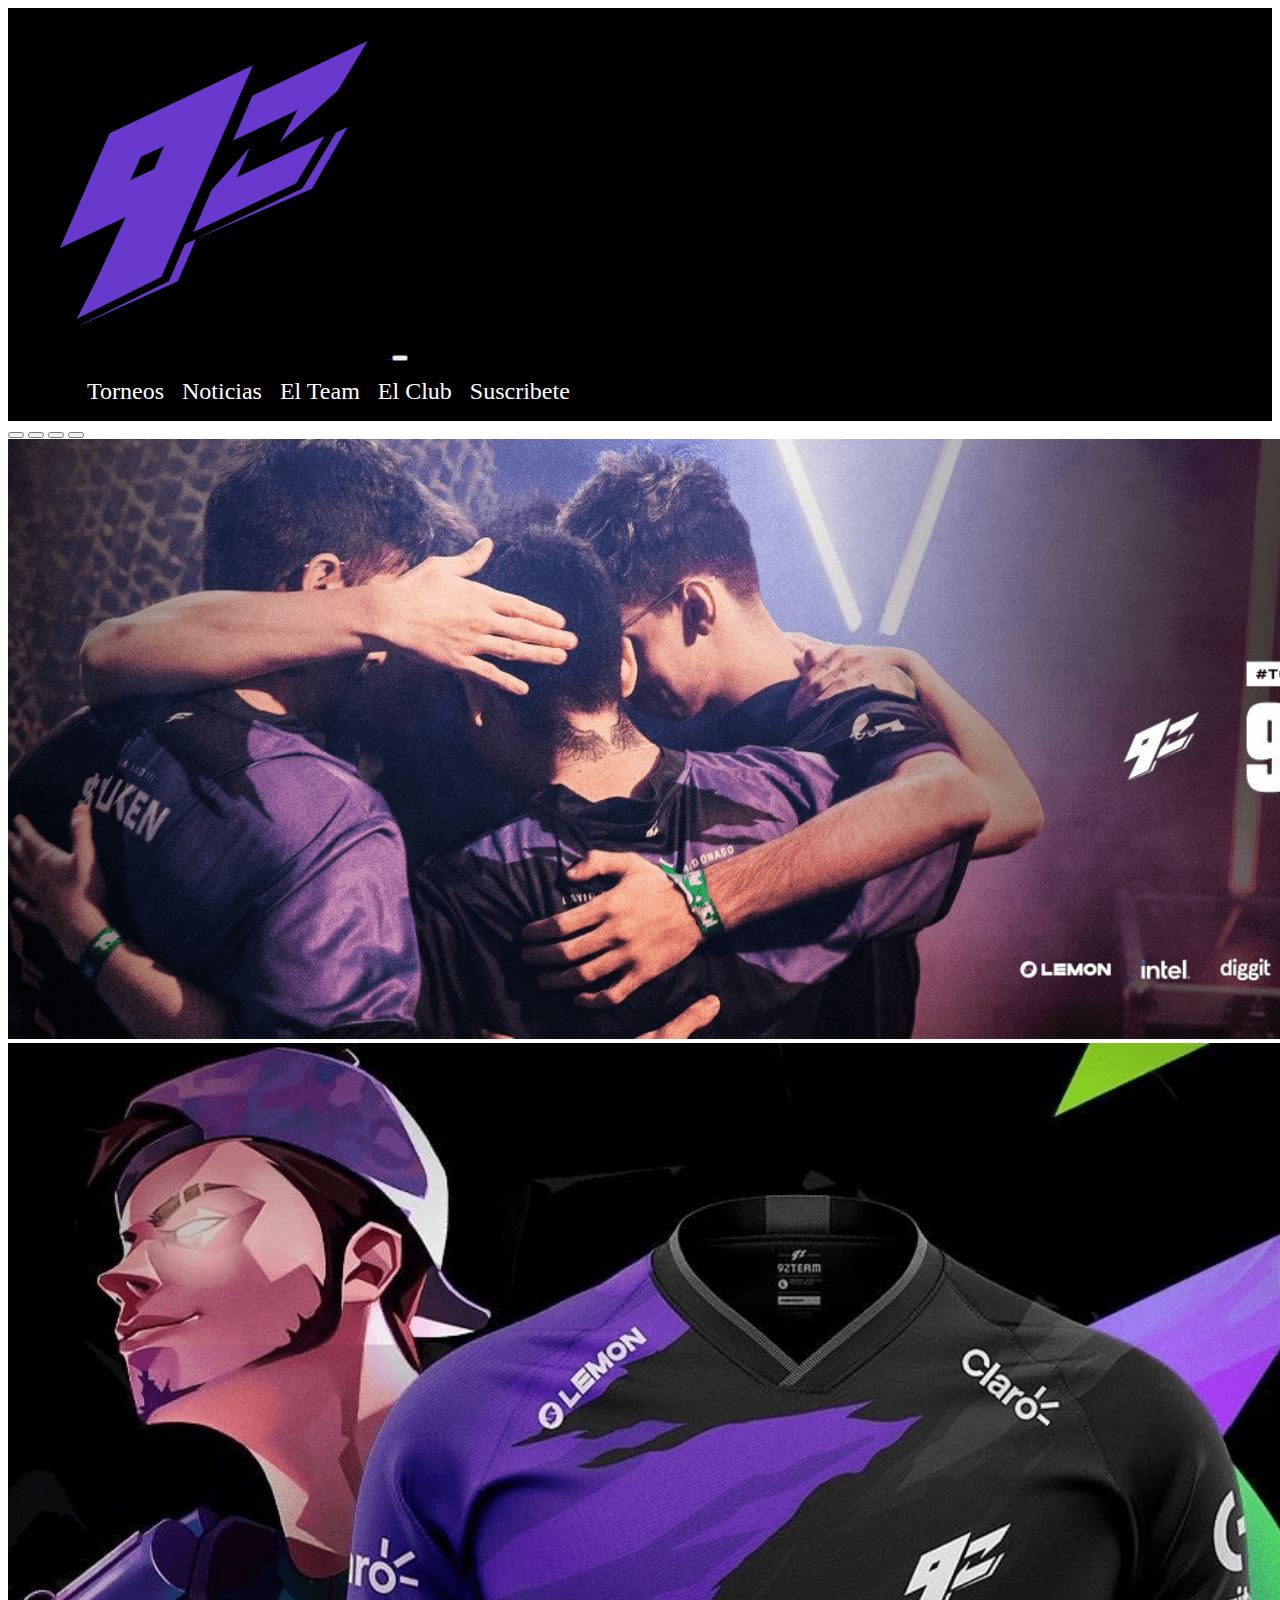
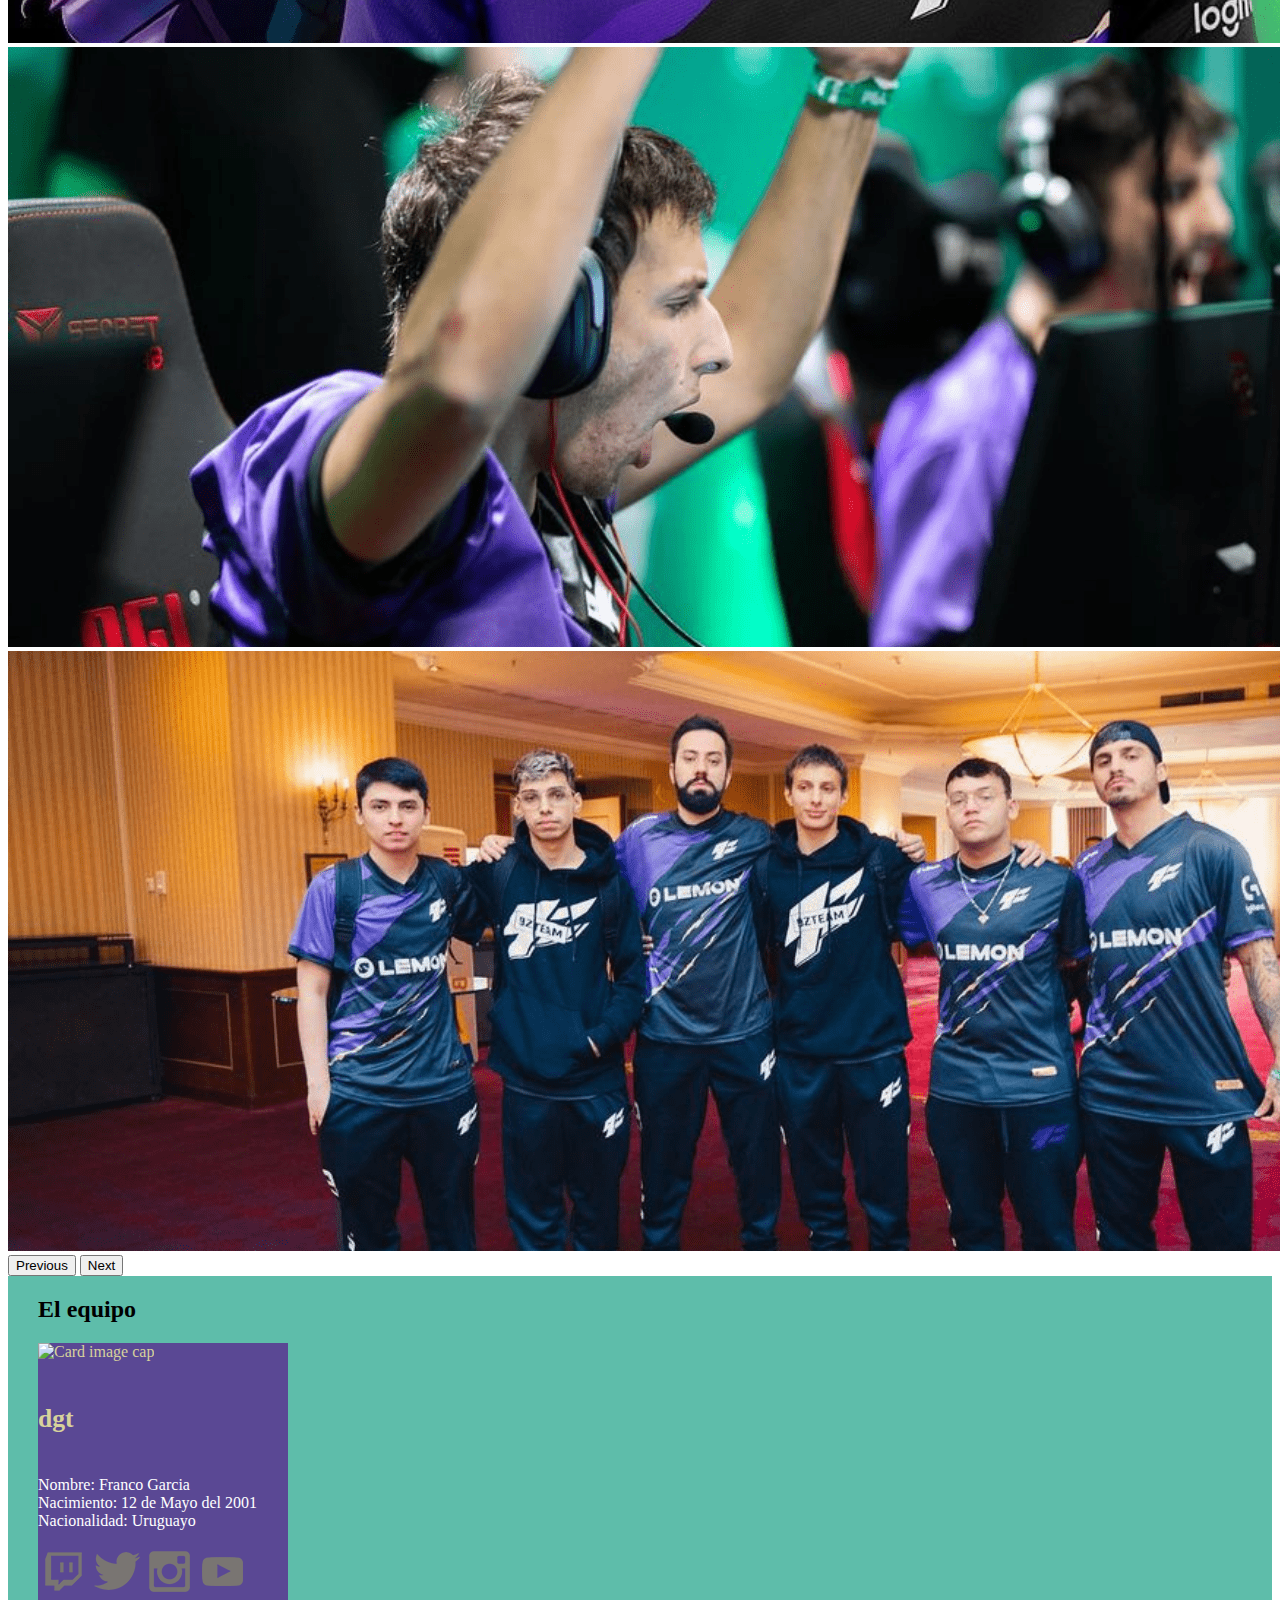
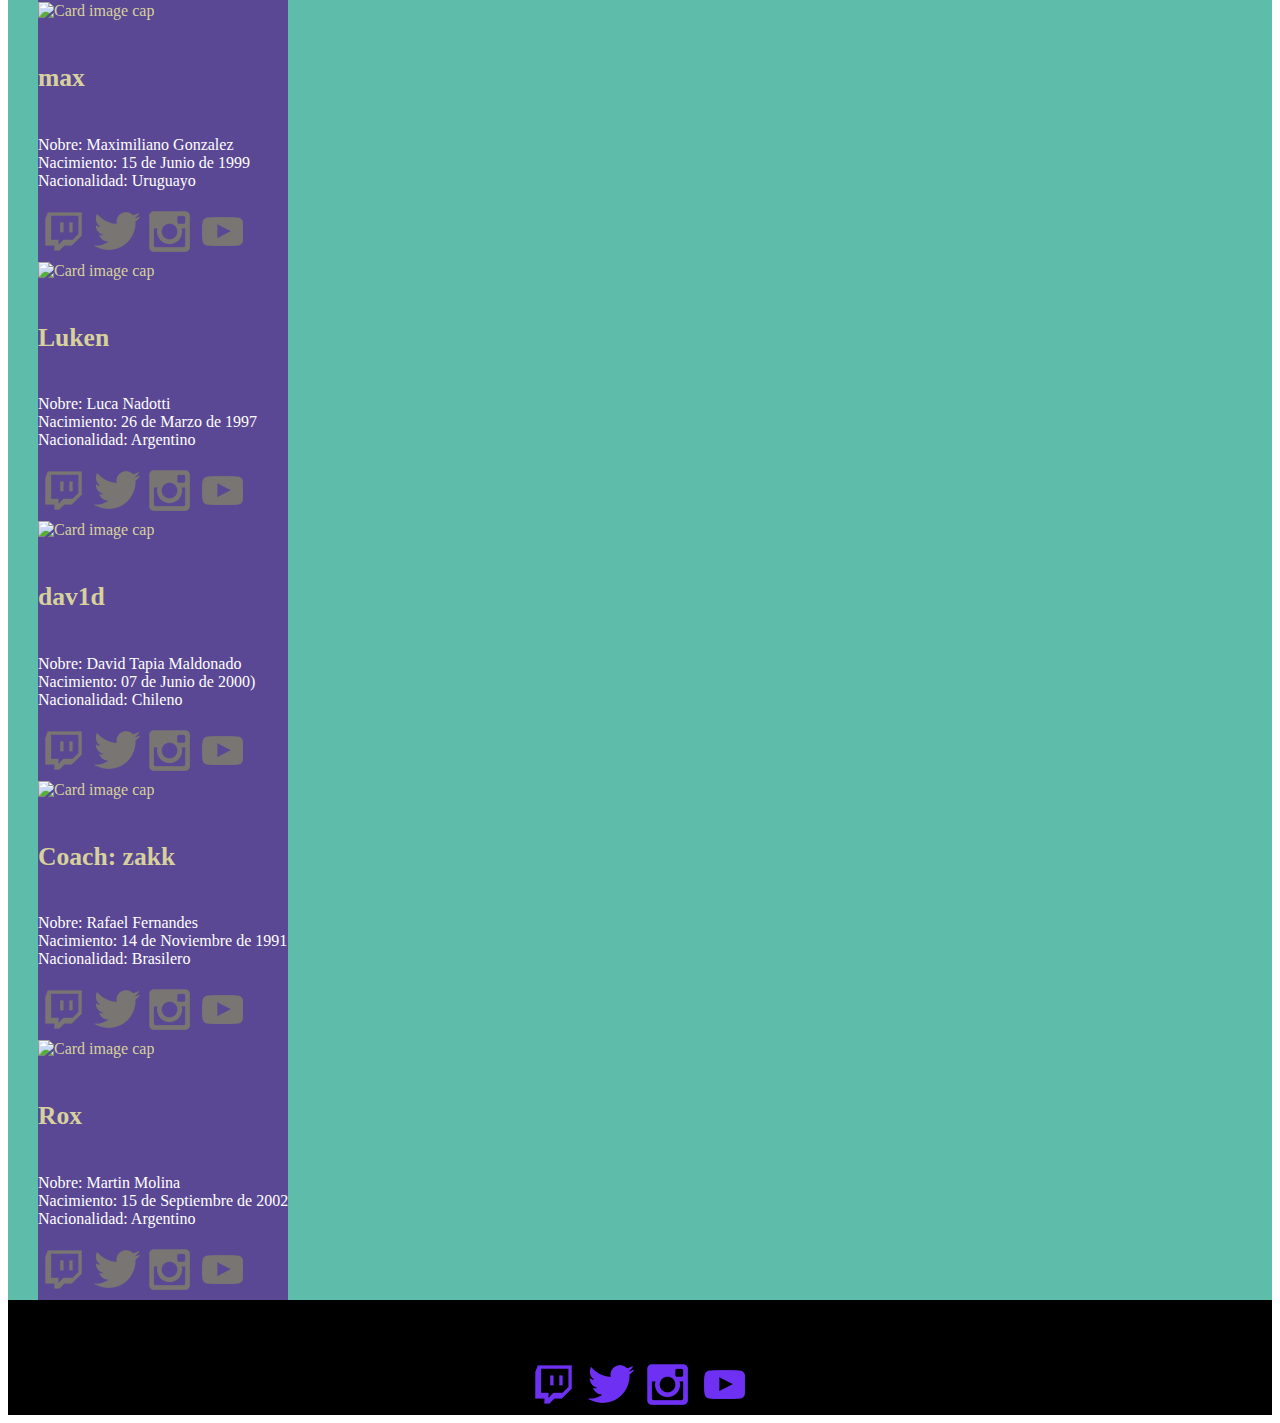
==== equipo.html @ ee90f0dd "3ra entrega" ====
<!doctype html>
<html lang="en">
  <head>
    <!-- Required meta tags -->
    <meta charset="utf-8">
    <meta name="viewport" content="width=device-width, initial-scale=1">

    <!-- Bootstrap CSS -->
    <link href="https://cdn.jsdelivr.net/npm/bootstrap@5.0.2/dist/css/bootstrap.min.css" rel="stylesheet" integrity="sha384-EVSTQN3/azprG1Anm3QDgpJLIm9Nao0Yz1ztcQTwFspd3yD65VohhpuuCOmLASjC" crossorigin="anonymous">
    <link rel="stylesheet" href="css/main.css">

    <title>9Z team - Equipo Argentino de CS GO</title>
  </head>
  <body>

 <!-- Inicia la NAV -->

    <nav class="barrita navbar navbar-expand-lg navbar-light ">
  <div class="container-fluid">
    <a class="navbar-brand" href="index.html">
      <img src="img/logo.png" alt="Logo de 9Z TEAM" class="w-25">

    </a>
    <button class="navbar-toggler" type="button" data-bs-toggle="collapse" data-bs-target="#navbarSupportedContent" aria-controls="navbarSupportedContent" aria-expanded="false" aria-label="Toggle navigation">
      <span class="navbar-toggler-icon"></span>
    </button>
    <div class="texto collapse navbar-collapse" id="navbarSupportedContent">
      <ul class=" fw-bold navbar-nav ms-auto mb-2 mb-lg-0">
        <li class=" nav-item">
          <a class="texto " aria-current="page" alt= "Link a Torneos" href="torneos.html">Torneos </a>
        </li>
         <li class="nav-item">
          <a class=" " aria-current="page"  alt= "Link a Noticias" href="noticias.html">Noticias</a>
        </li>
         <li class="nav-item">
          <a class=" " aria-current="page"  alt= "Link a Equipo" href="equipo.html">El Team</a>
        </li>
         <li class="nav-item">
          <a class=" " aria-current="page"  alt= "Link a Nosotros" href="nosotros.html">El Club</a>
        </li>
        <li class="nav-item">
          <a class=" " aria-current="page"  alt= "Link a Suscribete" href="#suscribete">Suscribete</a>
        </li>
                
      </ul>
      
    </div>
  </div>
</nav>
<!-- Ends NAV -->


<!-- Inicia Carousel -->

<div id="carouselExampleIndicators" class="carousel slide" data-bs-ride="carousel">
  <div class="carousel-indicators">
    <button type="button" data-bs-target="#carouselExampleIndicators" data-bs-slide-to="0" class="active" aria-current="true" aria-label="Slide 1"></button>
    <button type="button" data-bs-target="#carouselExampleIndicators" data-bs-slide-to="1" aria-label="Slide 2"></button>
    <button type="button" data-bs-target="#carouselExampleIndicators" data-bs-slide-to="2" aria-label="Slide 3"></button>
    <button type="button" data-bs-target="#carouselExampleIndicators" data-bs-slide-to="3" aria-label="Slide 4"></button>
   <!--  <button type="button" data-bs-target="#carouselExampleIndicators" data-bs-slide-to="4" aria-label="Slide 5"></button>-->
  </div>
  <div class="carousel-inner">
    <div class="carousel-item active">
      <img src="img/banner.png" class="d-block w-100" alt="Foto del equipo">
    </div>
    <div class="carousel-item">
      <img src="img/banner2.png" class="d-block w-100" alt="Equipo en torneo Firesports">
    </div>
    <div class="carousel-item">
      <img src="img/banner3.png" class="d-block w-100" alt="Festejo del campeonato">
    </div>
    <div class="carousel-item">
      <img src="img/banner4.png" class="d-block w-100" alt="Foto del equipo anterior">
    </div>
   <!-- <div class="carousel-item">
      <img src="img/banner5.png" class="d-block w-100" alt="Festejo del campeonato anterior">
    </div>-->
  </div>
  <button class="carousel-control-prev" type="button" data-bs-target="#carouselExampleIndicators" data-bs-slide="prev">
    <span class="carousel-control-prev-icon" aria-hidden="true"></span>
    <span class="visually-hidden">Previous</span>
  </button>
  <button class="carousel-control-next" type="button" data-bs-target="#carouselExampleIndicators" data-bs-slide="next">
    <span class="carousel-control-next-icon" aria-hidden="true"></span>
    <span class="visually-hidden">Next</span>
  </button>
</div>
<!-- Ends Carousel -->


<!-- Inicia Seccion principal -->
<section class="conten bg-celeste py-1 mx-0 container-fluid row">

<!-- Inicia Jugadores activos -->

<div class="d-flex justify-content-evenly mx-0 ms-auto noticias py-3 col-sd-12 col-md-12 container-fluid row">
    <h2 class="fw-bold text-center">El equipo</h2>

<!-- Inicia Card -->
    <div class="card-noHover col-sd-12 col-md-3 row m-3" style="">
      <img class="card-img-top" src="https://img-cdn.hltv.org/playerbodyshot/JkVhOh48tRTgN6W5A1-bHM.png?ixlib=java-2.1.0&w=400&s=1cc60072f41f94d2e94bbb646dded8c4" alt="Card image cap">
<!-- Inicia Card Body-->
        <div class="card-body">
          <h5 class="card-title">dgt</h5>
          <p class="card-text">Nombre: Franco Garcia <br>
          Nacimiento: 12 de Mayo del 2001<br>
          Nacionalidad: Uruguayo <br>
        </p>

<!-- inicia vinculos -->

      <div class="minfoot">
      <a href="https://www.twitch.tv/dgtcsgo" target="_blank" >
    <img  class="w-15" src="img/Twitch.png" alt="Logo de 9Z TEAM" style="filter: invert(0%) sepia(95%) saturate(20%) hue-rotate(355deg) brightness(105%) contrast(105%);"></a>
    <a href="https://twitter.com/dgtcsgo" target="_blank" >
    <img class="w-15" src="img/Twitter.png" alt="Logo de 9Z TEAM" style="filter: invert(0%) sepia(95%) saturate(20%) hue-rotate(355deg) brightness(105%) contrast(105%);"></a>
    <a href="https://www.instagram.com/franmanu_/" target="_blank" >
    <img class="w-15" src="img/Instagram.png" alt="Logo de 9Z TEAM" style="filter: invert(0%) sepia(95%) saturate(20%) hue-rotate(355deg) brightness(105%) contrast(105%);"></a>
    <a href="https://www.youtube.com/watch?v=1ep8iYGiD-E&t=19s" target="_blank" >
    <img class="w-15" src="img/YT.png" alt="Logo de 9Z TEAM" style="filter: invert(0%) sepia(95%) saturate(20%) hue-rotate(355deg) brightness(105%) contrast(105%);"></a>
<!-- Finaliza vinculos -->
       </div>
<!-- Finaliza Card Body -->
        </div>
<!-- Finaliza Card -->
    </div>

    <!-- Inicia Card -->
    <div class="card-noHover col-sd-12 col-md-3 row m-3" style="">
      <img class="card-img-top" src="https://img-cdn.hltv.org/playerbodyshot/N44KtSguvatSlA7yJCw1b3.png?ixlib=java-2.1.0&w=400&s=4a9ae61ef881637cfca688dfb69b1651" alt="Card image cap">
<!-- Inicia Card Body-->
        <div class="card-body">
          <h5 class="card-title">max</h5>
        <p class="card-text">Nobre: Maximiliano Gonzalez<br>
         Nacimiento: 15 de Junio de 1999<br>
         Nacionalidad: Uruguayo<br>
       </p>

<!-- inicia vinculos -->

      <div class="minfoot">
      <a href="https://www.twitch.tv/" target="_blank" >
    <img  class="w-15" src="img/Twitch.png" alt="Logo de 9Z TEAM" style="filter: invert(0%) sepia(95%) saturate(20%) hue-rotate(355deg) brightness(105%) contrast(105%);"></a>
    <a href="https://twitter.com/maxgzez" target="_blank" >
    <img class="w-15" src="img/Twitter.png" alt="Logo de 9Z TEAM" style="filter: invert(0%) sepia(95%) saturate(20%) hue-rotate(355deg) brightness(105%) contrast(105%);"></a>
    <a href="https://www.instagram.com/maxgzez/" target="_blank" >
    <img class="w-15" src="img/Instagram.png" alt="Logo de 9Z TEAM" style="filter: invert(0%) sepia(95%) saturate(20%) hue-rotate(355deg) brightness(105%) contrast(105%);"></a>
    <a href="https://www.youtube.com/watch?v=e6nwxgXqvK0" target="_blank" >
    <img class="w-15" src="img/YT.png" alt="Logo de 9Z TEAM" style="filter: invert(0%) sepia(95%) saturate(20%) hue-rotate(355deg) brightness(105%) contrast(105%);"></a>
<!-- Finaliza vinculos -->
       </div>
<!-- Finaliza Card Body -->
        </div>
<!-- Finaliza Card -->
    </div>

    <!-- Inicia Card -->
    <div class="card-noHover col-sd-12 col-md-3 row m-3" style="">
     <img class="card-img-top" src="https://img-cdn.hltv.org/playerbodyshot/MxmyvLqn6rI9MdrQwv4CWx.png?ixlib=java-2.1.0&w=400&s=43f5915e51cf61c190cd0c58812b1606" alt="Card image cap">
<!-- Inicia Card Body-->
        <div class="card-body">
          <h5 class="card-title">Luken</h5>
        <p class="card-text">Nobre: Luca Nadotti<br>
         Nacimiento: 26 de  Marzo de 1997<br>
         Nacionalidad: Argentino<br>
       </p>

<!-- inicia vinculos -->

      <div class="minfoot">
      <a href="https://www.twitch.tv/luken" target="_blank">
    <img  class="w-15" src="img/Twitch.png" alt="Logo de 9Z TEAM" style="filter: invert(0%) sepia(95%) saturate(20%) hue-rotate(355deg) brightness(105%) contrast(105%);"></a>
    <a href="https://twitter.com/LuknCSGO" target="_blank">
    <img class="w-15" src="img/Twitter.png" alt="Logo de 9Z TEAM" style="filter: invert(0%) sepia(95%) saturate(20%) hue-rotate(355deg) brightness(105%) contrast(105%);"></a>
    <a href="https://www.instagram.com/lucanadotti/?hl=es-la" target="_blank">
    <img class="w-15" src="img/Instagram.png" alt="Logo de 9Z TEAM" style="filter: invert(0%) sepia(95%) saturate(20%) hue-rotate(355deg) brightness(105%) contrast(105%);"></a>
    <a href="https://www.youtube.com/c/LukenNadotti" target="_blank">
    <img class="w-15" src="img/YT.png" alt="Logo de 9Z TEAM" style="filter: invert(0%) sepia(95%) saturate(20%) hue-rotate(355deg) brightness(105%) contrast(105%);"></a>
<!-- Finaliza vinculos -->
       </div>
<!-- Finaliza Card Body -->
        </div>
<!-- Finaliza Card -->
    </div>

    <!-- Inicia Card -->
    <div class="card-noHover col-sd-12 col-md-3 row m-3" style="">
      <img class="card-img-top" src="https://img-cdn.hltv.org/playerbodyshot/E-v7HFBo_9_53Xntbj6wL-.png?ixlib=java-2.1.0&w=400&s=f15f2ae1420f08184ff5d03118990ba0" alt="Card image cap">
<!-- Inicia Card Body-->
        <div class="card-body">
          <h5 class="card-title">dav1d</h5>
        <p class="card-text">Nobre: David Tapia Maldonado<br>
         Nacimiento: 07 de Junio de 2000)<br>
         Nacionalidad: Chileno<br> </p>

<!-- inicia vinculos -->

      <div class="minfoot">
      <a href="https://www.twitch.tv/dav1dcs1" target="_blank" >
    <img  class="w-15" src="img/Twitch.png" alt="Logo de 9Z TEAM" style="filter: invert(0%) sepia(95%) saturate(20%) hue-rotate(355deg) brightness(105%) contrast(105%);"></a>
    <a href="https://twitter.com/dav1dcs1?lang=es" target="_blank" >
    <img class="w-15" src="img/Twitter.png" alt="Logo de 9Z TEAM" style="filter: invert(0%) sepia(95%) saturate(20%) hue-rotate(355deg) brightness(105%) contrast(105%);"></a>
    <a href="https://www.instagram.com/dav1dcs1/" target="_blank" >
    <img class="w-15" src="img/Instagram.png" alt="Logo de 9Z TEAM" style="filter: invert(0%) sepia(95%) saturate(20%) hue-rotate(355deg) brightness(105%) contrast(105%);"></a>
    <a href="https://www.youtube.com/watch?v=INJygY8rL6E" target="_blank" >
    <img class="w-15" src="img/YT.png" alt="Logo de 9Z TEAM" style="filter: invert(0%) sepia(95%) saturate(20%) hue-rotate(355deg) brightness(105%) contrast(105%);"></a>
<!-- Finaliza vinculos -->
       </div>
<!-- Finaliza Card Body -->
        </div>
<!-- Finaliza Card -->
    </div>

    <!-- Inicia Card -->
    <div class="card-noHover col-sd-12 col-md-3 row m-3" style="">
      <img class="card-img-top" src="https://img-cdn.hltv.org/playerbodyshot/2sMoYcox7d5eEGlvLiASDQ.png?ixlib=java-2.1.0&w=400&s=65546a46df00136b282aff50220d5874" alt="Card image cap">
<!-- Inicia Card Body-->
        <div class="card-body">
           <h5 class="card-title">Coach: zakk</h5>
        <p class="card-text">Nobre: Rafael Fernandes<br>
         Nacimiento: 14 de Noviembre de 1991<br>
         Nacionalidad: Brasilero<br> </p>

<!-- inicia vinculos -->

      <div class="minfoot">
      <a href="https://www.twitch.tv/" target="_blank" >
    <img  class="w-15" src="img/Twitch.png" alt="Logo de 9Z TEAM" style="filter: invert(0%) sepia(95%) saturate(20%) hue-rotate(355deg) brightness(105%) contrast(105%);"></a>
    <a href="https://twitter.com/zakkfps" target="_blank" >
    <img class="w-15" src="img/Twitter.png" alt="Logo de 9Z TEAM" style="filter: invert(0%) sepia(95%) saturate(20%) hue-rotate(355deg) brightness(105%) contrast(105%);"></a>
    <a href="https://www.instagram.com/rafaxfernandes/?hl=es-la" target="_blank" >
    <img class="w-15" src="img/Instagram.png" alt="Logo de 9Z TEAM" style="filter: invert(0%) sepia(95%) saturate(20%) hue-rotate(355deg) brightness(105%) contrast(105%);"></a>
    <a href="https://www.youtube.com/watch?v=_QJOvumwzsU" target="_blank" >
    <img class="w-15" src="img/YT.png" alt="Logo de 9Z TEAM" style="filter: invert(0%) sepia(95%) saturate(20%) hue-rotate(355deg) brightness(105%) contrast(105%);"></a>
<!-- Finaliza vinculos -->
       </div>
<!-- Finaliza Card Body -->
        </div>
<!-- Finaliza Card -->
    </div>

    <!-- Inicia Card -->
    <div class="card-noHover col-sd-12 col-md-3 row m-3" style="">
       <img class="card-img-top" src="https://img-cdn.hltv.org/playerbodyshot/9SQEouJaO9QXN6brYLXjq-.png?ixlib=java-2.1.0&w=400&s=63dc900c6e769ef4f171e9c843c51aa6" alt="Card image cap">
<!-- Inicia Card Body-->
        <div class="card-body">
         <h5 class="card-title">Rox</h5>
        <p class="card-text">Nobre: Martin Molina<br>
         Nacimiento: 15 de Septiembre de 2002<br>
         Nacionalidad: Argentino<br> </p>

<!-- inicia vinculos -->

      <div class="minfoot">
      <a href="https://www.twitch.tv/roxcsgo1" target="_blank" >
    <img  class="w-15" src="img/Twitch.png" alt="Logo de 9Z TEAM" style="filter: invert(0%) sepia(95%) saturate(20%) hue-rotate(355deg) brightness(105%) contrast(105%);"></a>
    <a href="https://twitter.com/roxfps" target="_blank" >
    <img class="w-15" src="img/Twitter.png" alt="Logo de 9Z TEAM" style="filter: invert(0%) sepia(95%) saturate(20%) hue-rotate(355deg) brightness(105%) contrast(105%);"></a>
    <a href="https://www.instagram.com/_molinamartin/" target="_blank" >
    <img class="w-15" src="img/Instagram.png" alt="Logo de 9Z TEAM" style="filter: invert(0%) sepia(95%) saturate(20%) hue-rotate(355deg) brightness(105%) contrast(105%);"></a>
    <a href="https://www.youtube.com/channel/UCnOhXKS2BtYDAP11l_mhFbg" target="_blank" >
    <img class="w-15" src="img/YT.png" alt="Logo de 9Z TEAM" style="filter: invert(0%) sepia(95%) saturate(20%) hue-rotate(355deg) brightness(105%) contrast(105%);"></a>
<!-- Finaliza vinculos -->
       </div>
<!-- Finaliza Card Body -->
        </div>
<!-- Finaliza Card -->
    </div>





<!-- Finaliza Jugadores Activos -->
</div>









<!-- Finaliza Seccion principal -->
</section>




<!-- Option 1: Bootstrap Bundle with Popper -->
    <script src="https://cdn.jsdelivr.net/npm/bootstrap@5.0.2/dist/js/bootstrap.bundle.min.js" integrity="sha384-MrcW6ZMFYlzcLA8Nl+NtUVF0sA7MsXsP1UyJoMp4YLEuNSfAP+JcXn/tWtIaxVXM" crossorigin="anonymous"></script>


<footer class="foot col-md-12" id="footer">
  <div>
    <h3 class= "text-white" >Seguinos en nuestras redes</h3></div>
  <div >
    <a href="https://www.twitch.tv/team/9zteam" target="_blank" >
    <img  src="img/Twitch.png" alt="Logo de 9Z TEAM">
    <a href="https://twitter.com/9zTeam?ref_src=twsrc%5Egoogle%7Ctwcamp%5Eserp%7Ctwgr%5Eauthor" target="_blank" >
    <img src="img/Twitter.png" alt="Logo de 9Z TEAM">
    <a href="https://www.instagram.com/9zteam/?hl=es-la" target="_blank" >
    <img src="img/Instagram.png" alt="Logo de 9Z TEAM">
    <a href="https://www.youtube.com/channel/UCVvzv-yYEnPAYITBfjCriYg" target="_blank" >
    <img src="img/YT.png" alt="Logo de 9Z TEAM">
  </div>
</footer>

</html>
---- css/main.css ----
@import url("https://fonts.googleapis.com/css2?family=Anek+Devanagari:wght@400;600;800&display=swap");
.teamLogo {
  max-width: 40px;
  max-height: 40px;
  width: auto;
  height: auto; }

.bg-celeste {
  background-color: #5EBDAA; }

.bg-morado {
  background-color: #5a4894; }

.bg-morado-dark {
  background-color: #231a24; }

.bg-negro {
  background-color: #000000; }

p {
  font-size: 1em;
  color: white;
  padding: 4px 20 px; }

h5 {
  font-size: 1.6em;
  color: #D7D29C;
  padding: 4px 20 px; }

.LNot {
  text-decoration: none; }

.barrita {
  padding: 0 30px;
  position: sticky;
  display: flex;
  justify-content: space-between;
  align-items: center;
  background-color: #000000; }
  .barrita ul {
    display: flex; }
    .barrita ul li {
      list-style: none; }
      .barrita ul li:hover {
        transform: translate(5%, -5%); }
      .barrita ul li a {
        font-size: 1.5em;
        margin: 9px;
        text-decoration: none;
        color: white; }
        .barrita ul li a:hover {
          transform: translate(10%, -10%);
          color: #5a4894; }

.conten {
  padding: 0 30px;
  display: flex;
  justify-content: space-between;
  align-items: center; }
  .conten .card, .conten .card-noHover {
    background-color: #5a4894;
    color: #D7D29C; }
    .conten .card:hover, .conten .card-noHover:hover {
      transform: scale(1.02);
      transform: translate(2%, -2%);
      background-color: #231a24;
      cursor: pointer; }
  .conten .card-noHover:hover {
    transform: scale(1);
    transform: translate(0%, 0%);
    background-color: #5a4894;
    padding: auto;
    cursor: default; }

.foot {
  background-color: #000000;
  display: flex;
  flex-direction: column;
  align-items: center; }
  .foot a {
    text-decoration: none; }
  .foot img:hover {
    transform: scale(1.3); }

.minfoot {
  display: flex;
  flex-direction: row;
  align-items: space-between;
  padding: auto; }
  .minfoot a {
    text-decoration: none; }
  .minfoot img:hover {
    transform: scale(1.3); }

.suscrib {
  background-color: #231a24;
  display: flex;
  flex-direction: column;
  align-items: center;
  color: #D7D29C; }
  .suscrib a {
    text-decoration: none; }
  .suscrib img:hover {
    transform: scale(1.3); }
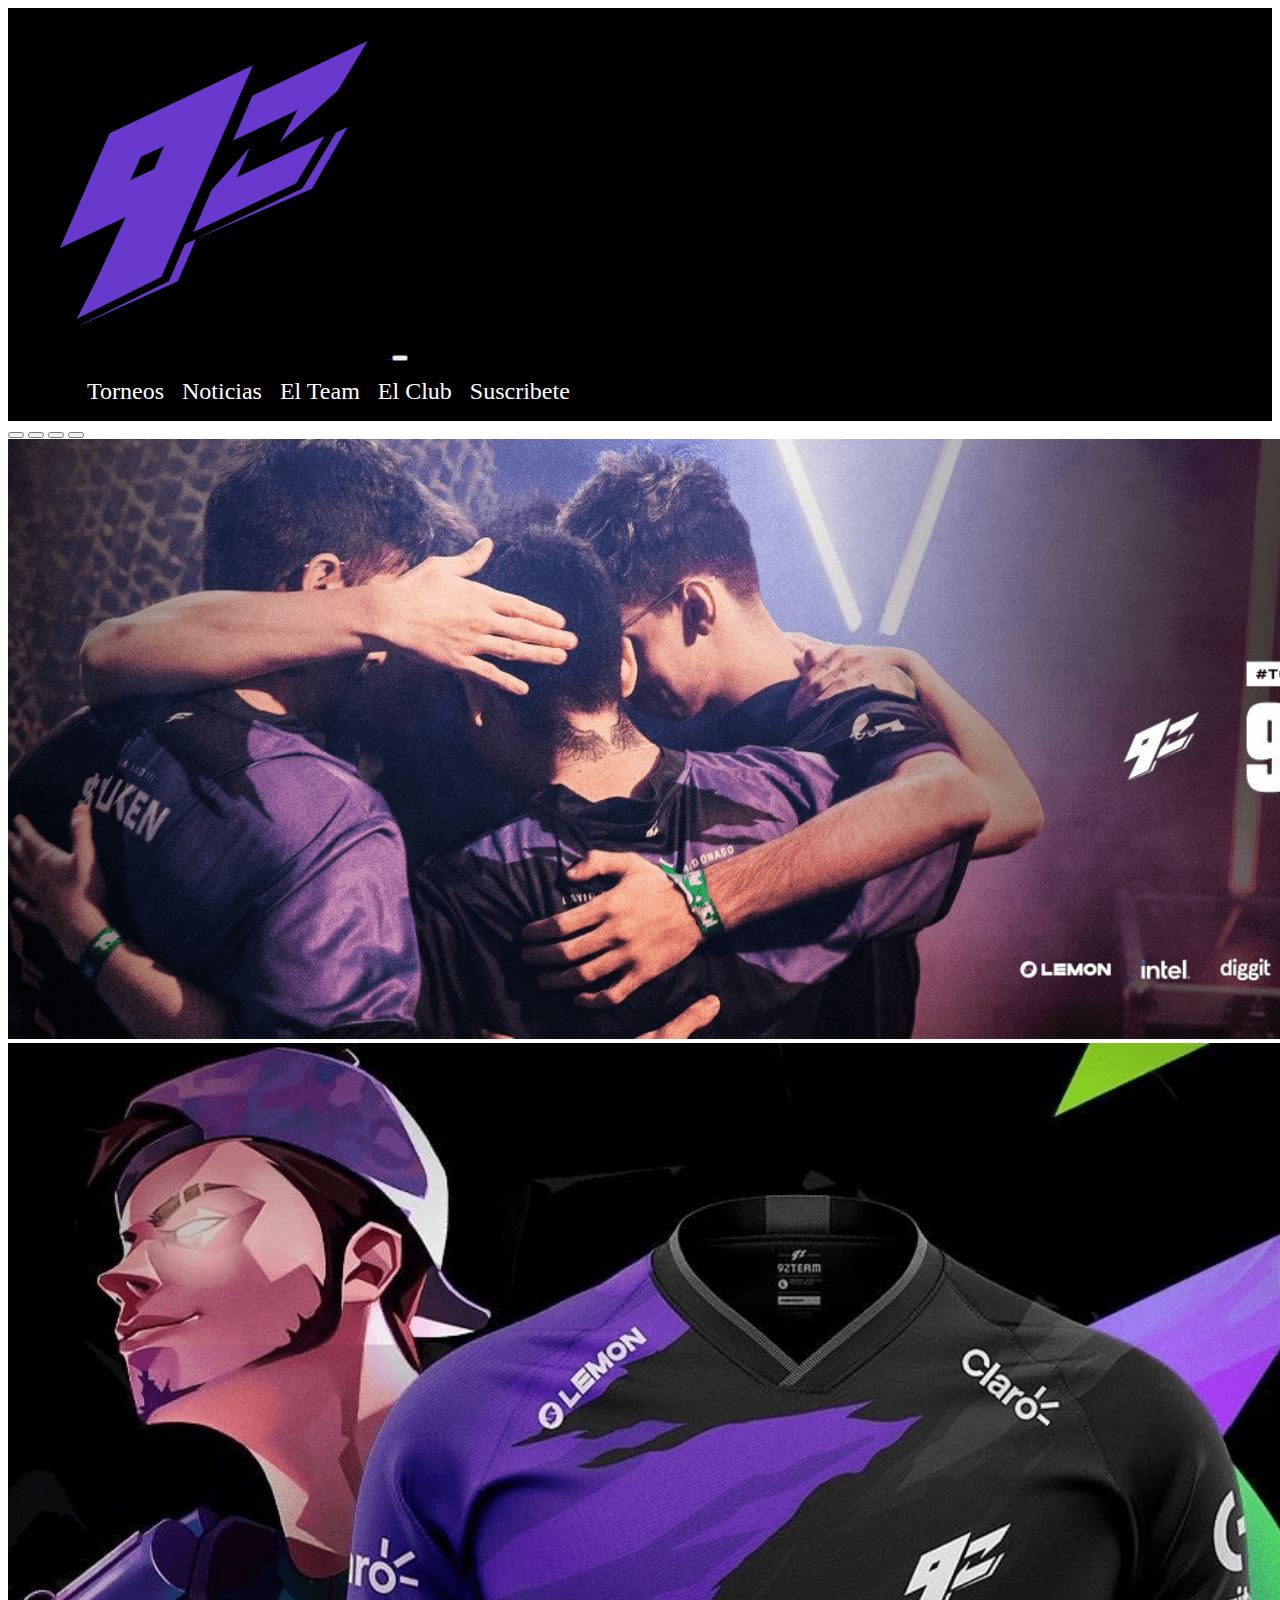
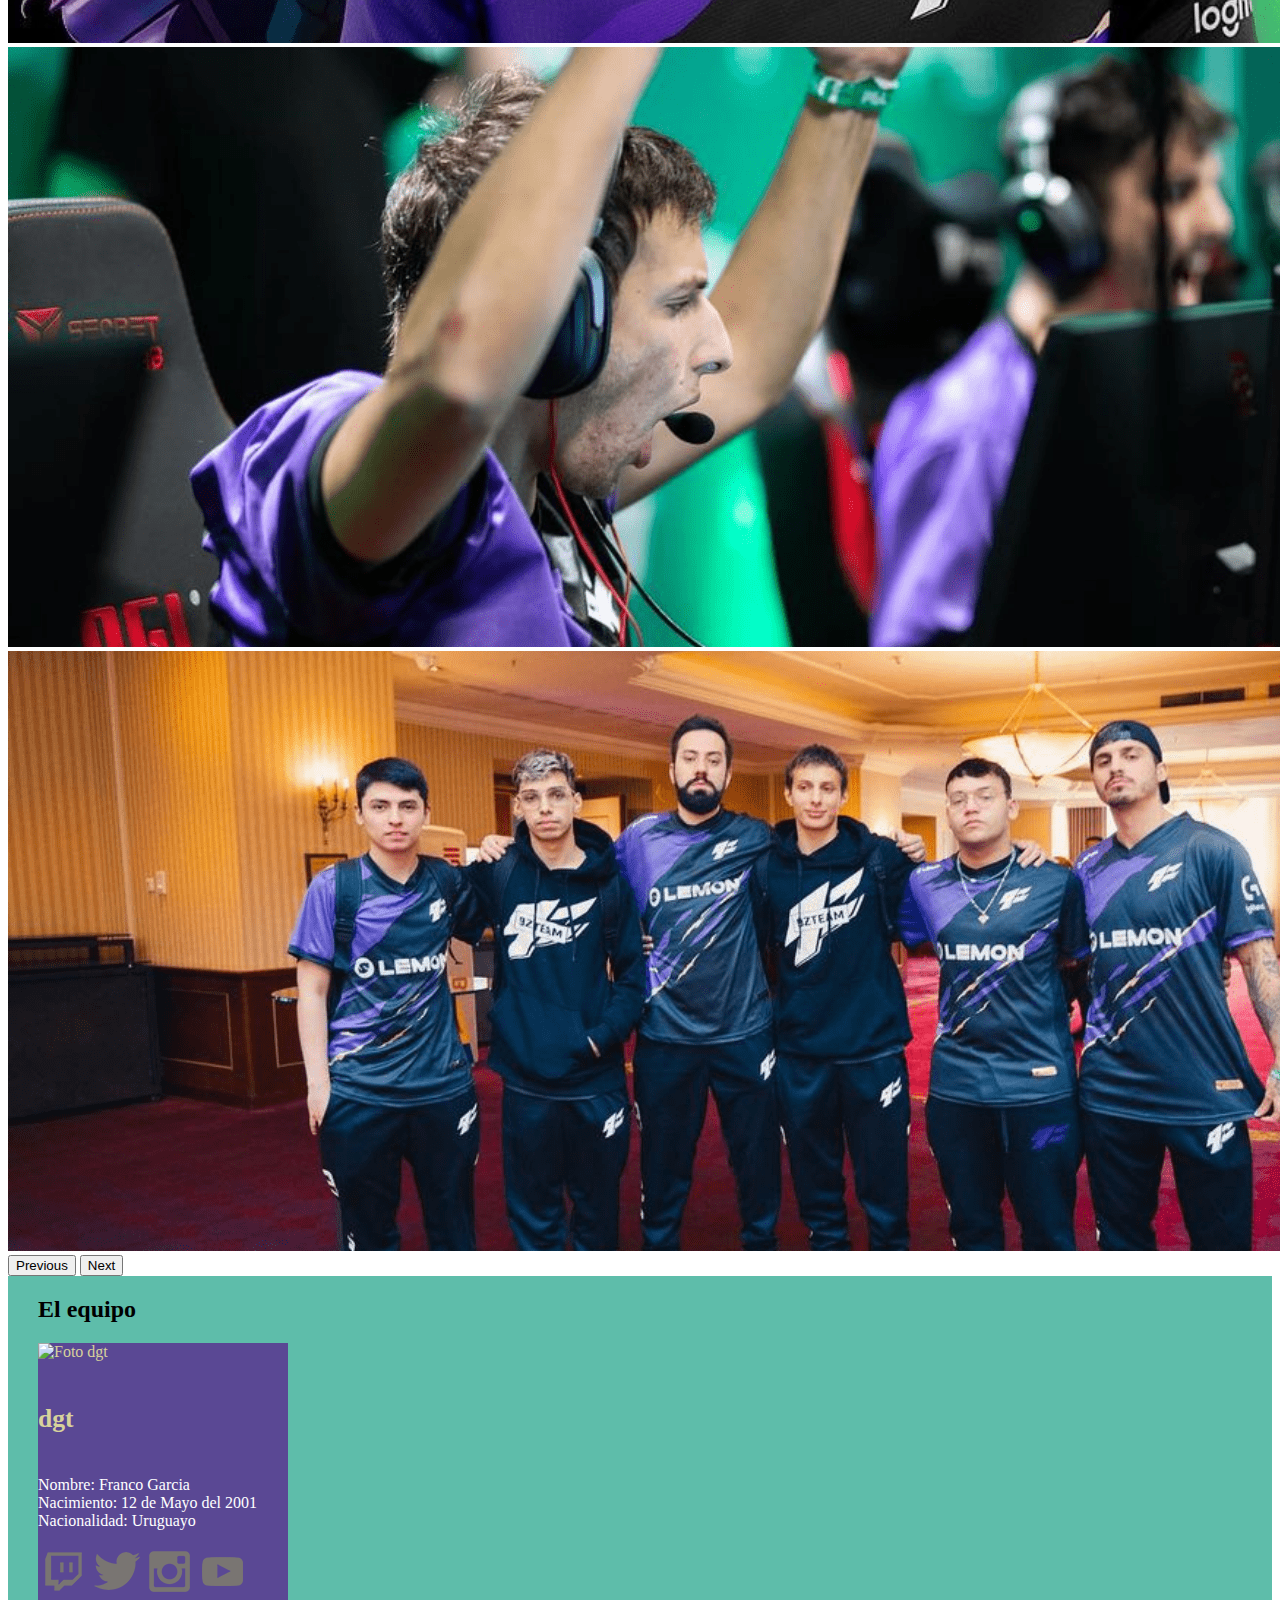
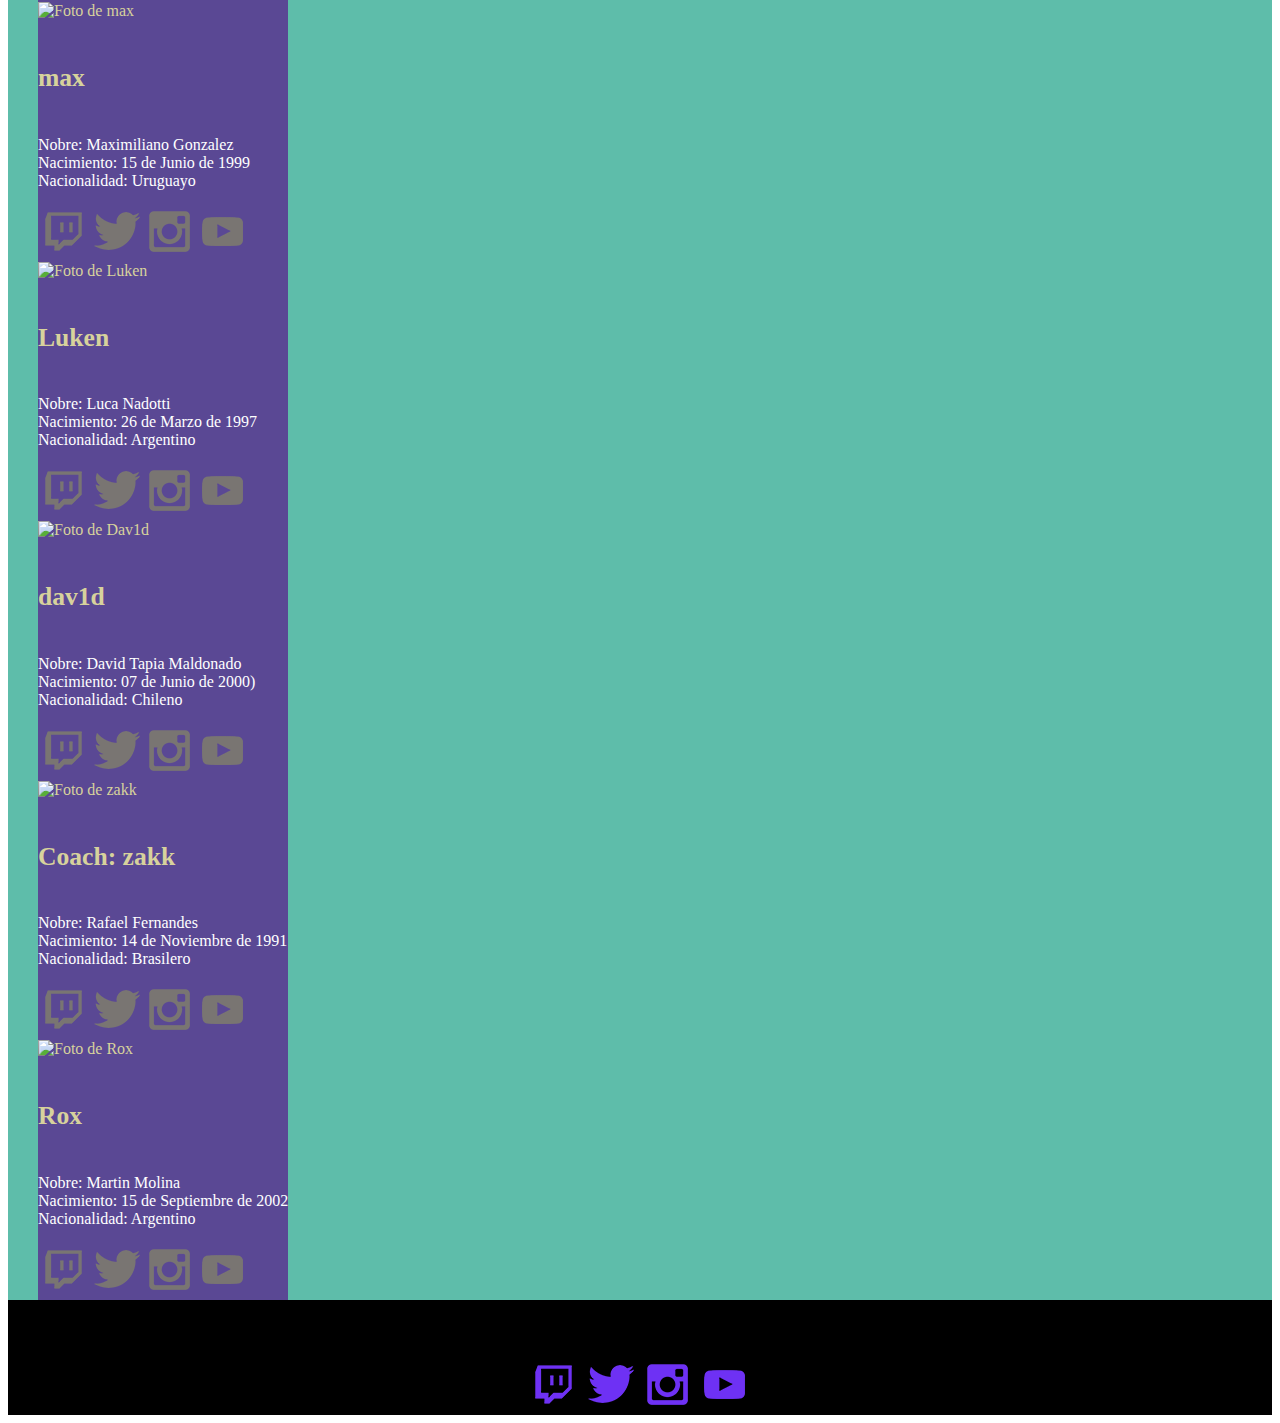
==== commit cb0e66e1: "Entrega Final" ====
--- a/equipo.html
+++ b/equipo.html
@@ -15,7 +15,7 @@
 
  <!-- Inicia la NAV -->
 
-    <nav class="barrita navbar navbar-expand-lg navbar-light ">
+    <nav class="barrita navbar navbar-expand-lg navbar-dark ">
   <div class="container-fluid">
     <a class="navbar-brand" href="index.html">
       <img src="img/logo.png" alt="Logo de 9Z TEAM" class="w-25">
@@ -99,7 +99,7 @@
 
 <!-- Inicia Card -->
     <div class="card-noHover col-sd-12 col-md-3 row m-3" style="">
-      <img class="card-img-top" src="https://img-cdn.hltv.org/playerbodyshot/JkVhOh48tRTgN6W5A1-bHM.png?ixlib=java-2.1.0&w=400&s=1cc60072f41f94d2e94bbb646dded8c4" alt="Card image cap">
+      <img class="card-img-top" src="https://img-cdn.hltv.org/playerbodyshot/JkVhOh48tRTgN6W5A1-bHM.png?ixlib=java-2.1.0&w=400&s=1cc60072f41f94d2e94bbb646dded8c4" alt="Foto dgt">
 <!-- Inicia Card Body-->
         <div class="card-body">
           <h5 class="card-title">dgt</h5>
@@ -112,23 +112,23 @@
 
       <div class="minfoot">
       <a href="https://www.twitch.tv/dgtcsgo" target="_blank" >
-    <img  class="w-15" src="img/Twitch.png" alt="Logo de 9Z TEAM" style="filter: invert(0%) sepia(95%) saturate(20%) hue-rotate(355deg) brightness(105%) contrast(105%);"></a>
+    <img  class="w-15" src="img/Twitch.png" alt="Link a Twitch" style="filter: invert(0%) sepia(95%) saturate(20%) hue-rotate(355deg) brightness(105%) contrast(105%);"></a>
     <a href="https://twitter.com/dgtcsgo" target="_blank" >
-    <img class="w-15" src="img/Twitter.png" alt="Logo de 9Z TEAM" style="filter: invert(0%) sepia(95%) saturate(20%) hue-rotate(355deg) brightness(105%) contrast(105%);"></a>
+    <img class="w-15" src="img/Twitter.png" alt="Link a Twitter" style="filter: invert(0%) sepia(95%) saturate(20%) hue-rotate(355deg) brightness(105%) contrast(105%);"></a>
     <a href="https://www.instagram.com/franmanu_/" target="_blank" >
-    <img class="w-15" src="img/Instagram.png" alt="Logo de 9Z TEAM" style="filter: invert(0%) sepia(95%) saturate(20%) hue-rotate(355deg) brightness(105%) contrast(105%);"></a>
+    <img class="w-15" src="img/Instagram.png" alt="Link a Instagram" style="filter: invert(0%) sepia(95%) saturate(20%) hue-rotate(355deg) brightness(105%) contrast(105%);"></a>
     <a href="https://www.youtube.com/watch?v=1ep8iYGiD-E&t=19s" target="_blank" >
-    <img class="w-15" src="img/YT.png" alt="Logo de 9Z TEAM" style="filter: invert(0%) sepia(95%) saturate(20%) hue-rotate(355deg) brightness(105%) contrast(105%);"></a>
-<!-- Finaliza vinculos -->
-       </div>
-<!-- Finaliza Card Body -->
-        </div>
-<!-- Finaliza Card -->
-    </div>
-
-    <!-- Inicia Card -->
-    <div class="card-noHover col-sd-12 col-md-3 row m-3" style="">
-      <img class="card-img-top" src="https://img-cdn.hltv.org/playerbodyshot/N44KtSguvatSlA7yJCw1b3.png?ixlib=java-2.1.0&w=400&s=4a9ae61ef881637cfca688dfb69b1651" alt="Card image cap">
+    <img class="w-15" src="img/YT.png" alt="Link a Youtube" style="filter: invert(0%) sepia(95%) saturate(20%) hue-rotate(355deg) brightness(105%) contrast(105%);"></a>
+<!-- Finaliza vinculos -->
+       </div>
+<!-- Finaliza Card Body -->
+        </div>
+<!-- Finaliza Card -->
+    </div>
+
+    <!-- Inicia Card -->
+    <div class="card-noHover col-sd-12 col-md-3 row m-3" style="">
+      <img class="card-img-top" src="https://img-cdn.hltv.org/playerbodyshot/N44KtSguvatSlA7yJCw1b3.png?ixlib=java-2.1.0&w=400&s=4a9ae61ef881637cfca688dfb69b1651" alt="Foto de max">
 <!-- Inicia Card Body-->
         <div class="card-body">
           <h5 class="card-title">max</h5>
@@ -141,23 +141,23 @@
 
       <div class="minfoot">
       <a href="https://www.twitch.tv/" target="_blank" >
-    <img  class="w-15" src="img/Twitch.png" alt="Logo de 9Z TEAM" style="filter: invert(0%) sepia(95%) saturate(20%) hue-rotate(355deg) brightness(105%) contrast(105%);"></a>
+    <img  class="w-15" src="img/Twitch.png" alt="Link a Twitch" style="filter: invert(0%) sepia(95%) saturate(20%) hue-rotate(355deg) brightness(105%) contrast(105%);"></a>
     <a href="https://twitter.com/maxgzez" target="_blank" >
-    <img class="w-15" src="img/Twitter.png" alt="Logo de 9Z TEAM" style="filter: invert(0%) sepia(95%) saturate(20%) hue-rotate(355deg) brightness(105%) contrast(105%);"></a>
+    <img class="w-15" src="img/Twitter.png" alt="Link a Twitter" style="filter: invert(0%) sepia(95%) saturate(20%) hue-rotate(355deg) brightness(105%) contrast(105%);"></a>
     <a href="https://www.instagram.com/maxgzez/" target="_blank" >
-    <img class="w-15" src="img/Instagram.png" alt="Logo de 9Z TEAM" style="filter: invert(0%) sepia(95%) saturate(20%) hue-rotate(355deg) brightness(105%) contrast(105%);"></a>
+    <img class="w-15" src="img/Instagram.png" alt="Lin a Instagram" style="filter: invert(0%) sepia(95%) saturate(20%) hue-rotate(355deg) brightness(105%) contrast(105%);"></a>
     <a href="https://www.youtube.com/watch?v=e6nwxgXqvK0" target="_blank" >
-    <img class="w-15" src="img/YT.png" alt="Logo de 9Z TEAM" style="filter: invert(0%) sepia(95%) saturate(20%) hue-rotate(355deg) brightness(105%) contrast(105%);"></a>
-<!-- Finaliza vinculos -->
-       </div>
-<!-- Finaliza Card Body -->
-        </div>
-<!-- Finaliza Card -->
-    </div>
-
-    <!-- Inicia Card -->
-    <div class="card-noHover col-sd-12 col-md-3 row m-3" style="">
-     <img class="card-img-top" src="https://img-cdn.hltv.org/playerbodyshot/MxmyvLqn6rI9MdrQwv4CWx.png?ixlib=java-2.1.0&w=400&s=43f5915e51cf61c190cd0c58812b1606" alt="Card image cap">
+    <img class="w-15" src="img/YT.png" alt="Link a Youtube" style="filter: invert(0%) sepia(95%) saturate(20%) hue-rotate(355deg) brightness(105%) contrast(105%);"></a>
+<!-- Finaliza vinculos -->
+       </div>
+<!-- Finaliza Card Body -->
+        </div>
+<!-- Finaliza Card -->
+    </div>
+
+    <!-- Inicia Card -->
+    <div class="card-noHover col-sd-12 col-md-3 row m-3" style="">
+     <img class="card-img-top" src="https://img-cdn.hltv.org/playerbodyshot/MxmyvLqn6rI9MdrQwv4CWx.png?ixlib=java-2.1.0&w=400&s=43f5915e51cf61c190cd0c58812b1606" alt="Foto de Luken">
 <!-- Inicia Card Body-->
         <div class="card-body">
           <h5 class="card-title">Luken</h5>
@@ -170,23 +170,23 @@
 
       <div class="minfoot">
       <a href="https://www.twitch.tv/luken" target="_blank">
-    <img  class="w-15" src="img/Twitch.png" alt="Logo de 9Z TEAM" style="filter: invert(0%) sepia(95%) saturate(20%) hue-rotate(355deg) brightness(105%) contrast(105%);"></a>
+    <img  class="w-15" src="img/Twitch.png" alt="Link a Twitch" style="filter: invert(0%) sepia(95%) saturate(20%) hue-rotate(355deg) brightness(105%) contrast(105%);"></a>
     <a href="https://twitter.com/LuknCSGO" target="_blank">
-    <img class="w-15" src="img/Twitter.png" alt="Logo de 9Z TEAM" style="filter: invert(0%) sepia(95%) saturate(20%) hue-rotate(355deg) brightness(105%) contrast(105%);"></a>
+    <img class="w-15" src="img/Twitter.png" alt="Link a Twitter" style="filter: invert(0%) sepia(95%) saturate(20%) hue-rotate(355deg) brightness(105%) contrast(105%);"></a>
     <a href="https://www.instagram.com/lucanadotti/?hl=es-la" target="_blank">
-    <img class="w-15" src="img/Instagram.png" alt="Logo de 9Z TEAM" style="filter: invert(0%) sepia(95%) saturate(20%) hue-rotate(355deg) brightness(105%) contrast(105%);"></a>
+    <img class="w-15" src="img/Instagram.png" alt="Link a Instagram" style="filter: invert(0%) sepia(95%) saturate(20%) hue-rotate(355deg) brightness(105%) contrast(105%);"></a>
     <a href="https://www.youtube.com/c/LukenNadotti" target="_blank">
-    <img class="w-15" src="img/YT.png" alt="Logo de 9Z TEAM" style="filter: invert(0%) sepia(95%) saturate(20%) hue-rotate(355deg) brightness(105%) contrast(105%);"></a>
-<!-- Finaliza vinculos -->
-       </div>
-<!-- Finaliza Card Body -->
-        </div>
-<!-- Finaliza Card -->
-    </div>
-
-    <!-- Inicia Card -->
-    <div class="card-noHover col-sd-12 col-md-3 row m-3" style="">
-      <img class="card-img-top" src="https://img-cdn.hltv.org/playerbodyshot/E-v7HFBo_9_53Xntbj6wL-.png?ixlib=java-2.1.0&w=400&s=f15f2ae1420f08184ff5d03118990ba0" alt="Card image cap">
+    <img class="w-15" src="img/YT.png" alt="Link a Youtube" style="filter: invert(0%) sepia(95%) saturate(20%) hue-rotate(355deg) brightness(105%) contrast(105%);"></a>
+<!-- Finaliza vinculos -->
+       </div>
+<!-- Finaliza Card Body -->
+        </div>
+<!-- Finaliza Card -->
+    </div>
+
+    <!-- Inicia Card -->
+    <div class="card-noHover col-sd-12 col-md-3 row m-3" style="">
+      <img class="card-img-top" src="https://img-cdn.hltv.org/playerbodyshot/E-v7HFBo_9_53Xntbj6wL-.png?ixlib=java-2.1.0&w=400&s=f15f2ae1420f08184ff5d03118990ba0" alt="Foto de Dav1d">
 <!-- Inicia Card Body-->
         <div class="card-body">
           <h5 class="card-title">dav1d</h5>
@@ -198,23 +198,23 @@
 
       <div class="minfoot">
       <a href="https://www.twitch.tv/dav1dcs1" target="_blank" >
-    <img  class="w-15" src="img/Twitch.png" alt="Logo de 9Z TEAM" style="filter: invert(0%) sepia(95%) saturate(20%) hue-rotate(355deg) brightness(105%) contrast(105%);"></a>
+    <img  class="w-15" src="img/Twitch.png" alt="Link a Twitch" style="filter: invert(0%) sepia(95%) saturate(20%) hue-rotate(355deg) brightness(105%) contrast(105%);"></a>
     <a href="https://twitter.com/dav1dcs1?lang=es" target="_blank" >
-    <img class="w-15" src="img/Twitter.png" alt="Logo de 9Z TEAM" style="filter: invert(0%) sepia(95%) saturate(20%) hue-rotate(355deg) brightness(105%) contrast(105%);"></a>
+    <img class="w-15" src="img/Twitter.png" alt="Link a Twitter" style="filter: invert(0%) sepia(95%) saturate(20%) hue-rotate(355deg) brightness(105%) contrast(105%);"></a>
     <a href="https://www.instagram.com/dav1dcs1/" target="_blank" >
-    <img class="w-15" src="img/Instagram.png" alt="Logo de 9Z TEAM" style="filter: invert(0%) sepia(95%) saturate(20%) hue-rotate(355deg) brightness(105%) contrast(105%);"></a>
+    <img class="w-15" src="img/Instagram.png" alt="Link a Instagram" style="filter: invert(0%) sepia(95%) saturate(20%) hue-rotate(355deg) brightness(105%) contrast(105%);"></a>
     <a href="https://www.youtube.com/watch?v=INJygY8rL6E" target="_blank" >
-    <img class="w-15" src="img/YT.png" alt="Logo de 9Z TEAM" style="filter: invert(0%) sepia(95%) saturate(20%) hue-rotate(355deg) brightness(105%) contrast(105%);"></a>
-<!-- Finaliza vinculos -->
-       </div>
-<!-- Finaliza Card Body -->
-        </div>
-<!-- Finaliza Card -->
-    </div>
-
-    <!-- Inicia Card -->
-    <div class="card-noHover col-sd-12 col-md-3 row m-3" style="">
-      <img class="card-img-top" src="https://img-cdn.hltv.org/playerbodyshot/2sMoYcox7d5eEGlvLiASDQ.png?ixlib=java-2.1.0&w=400&s=65546a46df00136b282aff50220d5874" alt="Card image cap">
+    <img class="w-15" src="img/YT.png" alt="Link a Youtube" style="filter: invert(0%) sepia(95%) saturate(20%) hue-rotate(355deg) brightness(105%) contrast(105%);"></a>
+<!-- Finaliza vinculos -->
+       </div>
+<!-- Finaliza Card Body -->
+        </div>
+<!-- Finaliza Card -->
+    </div>
+
+    <!-- Inicia Card -->
+    <div class="card-noHover col-sd-12 col-md-3 row m-3" style="">
+      <img class="card-img-top" src="https://img-cdn.hltv.org/playerbodyshot/2sMoYcox7d5eEGlvLiASDQ.png?ixlib=java-2.1.0&w=400&s=65546a46df00136b282aff50220d5874" alt="Foto de zakk">
 <!-- Inicia Card Body-->
         <div class="card-body">
            <h5 class="card-title">Coach: zakk</h5>
@@ -226,23 +226,23 @@
 
       <div class="minfoot">
       <a href="https://www.twitch.tv/" target="_blank" >
-    <img  class="w-15" src="img/Twitch.png" alt="Logo de 9Z TEAM" style="filter: invert(0%) sepia(95%) saturate(20%) hue-rotate(355deg) brightness(105%) contrast(105%);"></a>
+    <img  class="w-15" src="img/Twitch.png" alt="Link a Twitch" style="filter: invert(0%) sepia(95%) saturate(20%) hue-rotate(355deg) brightness(105%) contrast(105%);"></a>
     <a href="https://twitter.com/zakkfps" target="_blank" >
-    <img class="w-15" src="img/Twitter.png" alt="Logo de 9Z TEAM" style="filter: invert(0%) sepia(95%) saturate(20%) hue-rotate(355deg) brightness(105%) contrast(105%);"></a>
+    <img class="w-15" src="img/Twitter.png" alt="Link a Twitter" style="filter: invert(0%) sepia(95%) saturate(20%) hue-rotate(355deg) brightness(105%) contrast(105%);"></a>
     <a href="https://www.instagram.com/rafaxfernandes/?hl=es-la" target="_blank" >
-    <img class="w-15" src="img/Instagram.png" alt="Logo de 9Z TEAM" style="filter: invert(0%) sepia(95%) saturate(20%) hue-rotate(355deg) brightness(105%) contrast(105%);"></a>
+    <img class="w-15" src="img/Instagram.png" alt="Link a Instagram" style="filter: invert(0%) sepia(95%) saturate(20%) hue-rotate(355deg) brightness(105%) contrast(105%);"></a>
     <a href="https://www.youtube.com/watch?v=_QJOvumwzsU" target="_blank" >
-    <img class="w-15" src="img/YT.png" alt="Logo de 9Z TEAM" style="filter: invert(0%) sepia(95%) saturate(20%) hue-rotate(355deg) brightness(105%) contrast(105%);"></a>
-<!-- Finaliza vinculos -->
-       </div>
-<!-- Finaliza Card Body -->
-        </div>
-<!-- Finaliza Card -->
-    </div>
-
-    <!-- Inicia Card -->
-    <div class="card-noHover col-sd-12 col-md-3 row m-3" style="">
-       <img class="card-img-top" src="https://img-cdn.hltv.org/playerbodyshot/9SQEouJaO9QXN6brYLXjq-.png?ixlib=java-2.1.0&w=400&s=63dc900c6e769ef4f171e9c843c51aa6" alt="Card image cap">
+    <img class="w-15" src="img/YT.png" alt="Link a Youtube" style="filter: invert(0%) sepia(95%) saturate(20%) hue-rotate(355deg) brightness(105%) contrast(105%);"></a>
+<!-- Finaliza vinculos -->
+       </div>
+<!-- Finaliza Card Body -->
+        </div>
+<!-- Finaliza Card -->
+    </div>
+
+    <!-- Inicia Card -->
+    <div class="card-noHover col-sd-12 col-md-3 row m-3" style="">
+       <img class="card-img-top" src="https://img-cdn.hltv.org/playerbodyshot/9SQEouJaO9QXN6brYLXjq-.png?ixlib=java-2.1.0&w=400&s=63dc900c6e769ef4f171e9c843c51aa6" alt="Foto de Rox">
 <!-- Inicia Card Body-->
         <div class="card-body">
          <h5 class="card-title">Rox</h5>
@@ -254,13 +254,13 @@
 
       <div class="minfoot">
       <a href="https://www.twitch.tv/roxcsgo1" target="_blank" >
-    <img  class="w-15" src="img/Twitch.png" alt="Logo de 9Z TEAM" style="filter: invert(0%) sepia(95%) saturate(20%) hue-rotate(355deg) brightness(105%) contrast(105%);"></a>
+    <img  class="w-15" src="img/Twitch.png" alt="Link a Twitch" style="filter: invert(0%) sepia(95%) saturate(20%) hue-rotate(355deg) brightness(105%) contrast(105%);"></a>
     <a href="https://twitter.com/roxfps" target="_blank" >
-    <img class="w-15" src="img/Twitter.png" alt="Logo de 9Z TEAM" style="filter: invert(0%) sepia(95%) saturate(20%) hue-rotate(355deg) brightness(105%) contrast(105%);"></a>
+    <img class="w-15" src="img/Twitter.png" alt="Link a Twitter" style="filter: invert(0%) sepia(95%) saturate(20%) hue-rotate(355deg) brightness(105%) contrast(105%);"></a>
     <a href="https://www.instagram.com/_molinamartin/" target="_blank" >
-    <img class="w-15" src="img/Instagram.png" alt="Logo de 9Z TEAM" style="filter: invert(0%) sepia(95%) saturate(20%) hue-rotate(355deg) brightness(105%) contrast(105%);"></a>
+    <img class="w-15" src="img/Instagram.png" alt="Link a Instagram" style="filter: invert(0%) sepia(95%) saturate(20%) hue-rotate(355deg) brightness(105%) contrast(105%);"></a>
     <a href="https://www.youtube.com/channel/UCnOhXKS2BtYDAP11l_mhFbg" target="_blank" >
-    <img class="w-15" src="img/YT.png" alt="Logo de 9Z TEAM" style="filter: invert(0%) sepia(95%) saturate(20%) hue-rotate(355deg) brightness(105%) contrast(105%);"></a>
+    <img class="w-15" src="img/YT.png" alt="Link a Youtube" style="filter: invert(0%) sepia(95%) saturate(20%) hue-rotate(355deg) brightness(105%) contrast(105%);"></a>
 <!-- Finaliza vinculos -->
        </div>
 <!-- Finaliza Card Body -->
@@ -298,13 +298,13 @@
     <h3 class= "text-white" >Seguinos en nuestras redes</h3></div>
   <div >
     <a href="https://www.twitch.tv/team/9zteam" target="_blank" >
-    <img  src="img/Twitch.png" alt="Logo de 9Z TEAM">
+    <img  src="img/Twitch.png" alt="Link a Twitch">
     <a href="https://twitter.com/9zTeam?ref_src=twsrc%5Egoogle%7Ctwcamp%5Eserp%7Ctwgr%5Eauthor" target="_blank" >
-    <img src="img/Twitter.png" alt="Logo de 9Z TEAM">
+    <img src="img/Twitter.png" alt="Link a Twitter">
     <a href="https://www.instagram.com/9zteam/?hl=es-la" target="_blank" >
-    <img src="img/Instagram.png" alt="Logo de 9Z TEAM">
+    <img src="img/Instagram.png" alt="Link a Instagram">
     <a href="https://www.youtube.com/channel/UCVvzv-yYEnPAYITBfjCriYg" target="_blank" >
-    <img src="img/YT.png" alt="Logo de 9Z TEAM">
+    <img src="img/YT.png" alt="Link a Youtube">
   </div>
 </footer>
 
--- a/css/main.css
+++ b/css/main.css
@@ -21,7 +21,7 @@
   font-size: 1em;
   color: white;
   padding: 4px 20 px; }
-
+  
 h5 {
   font-size: 1.6em;
   color: #D7D29C;
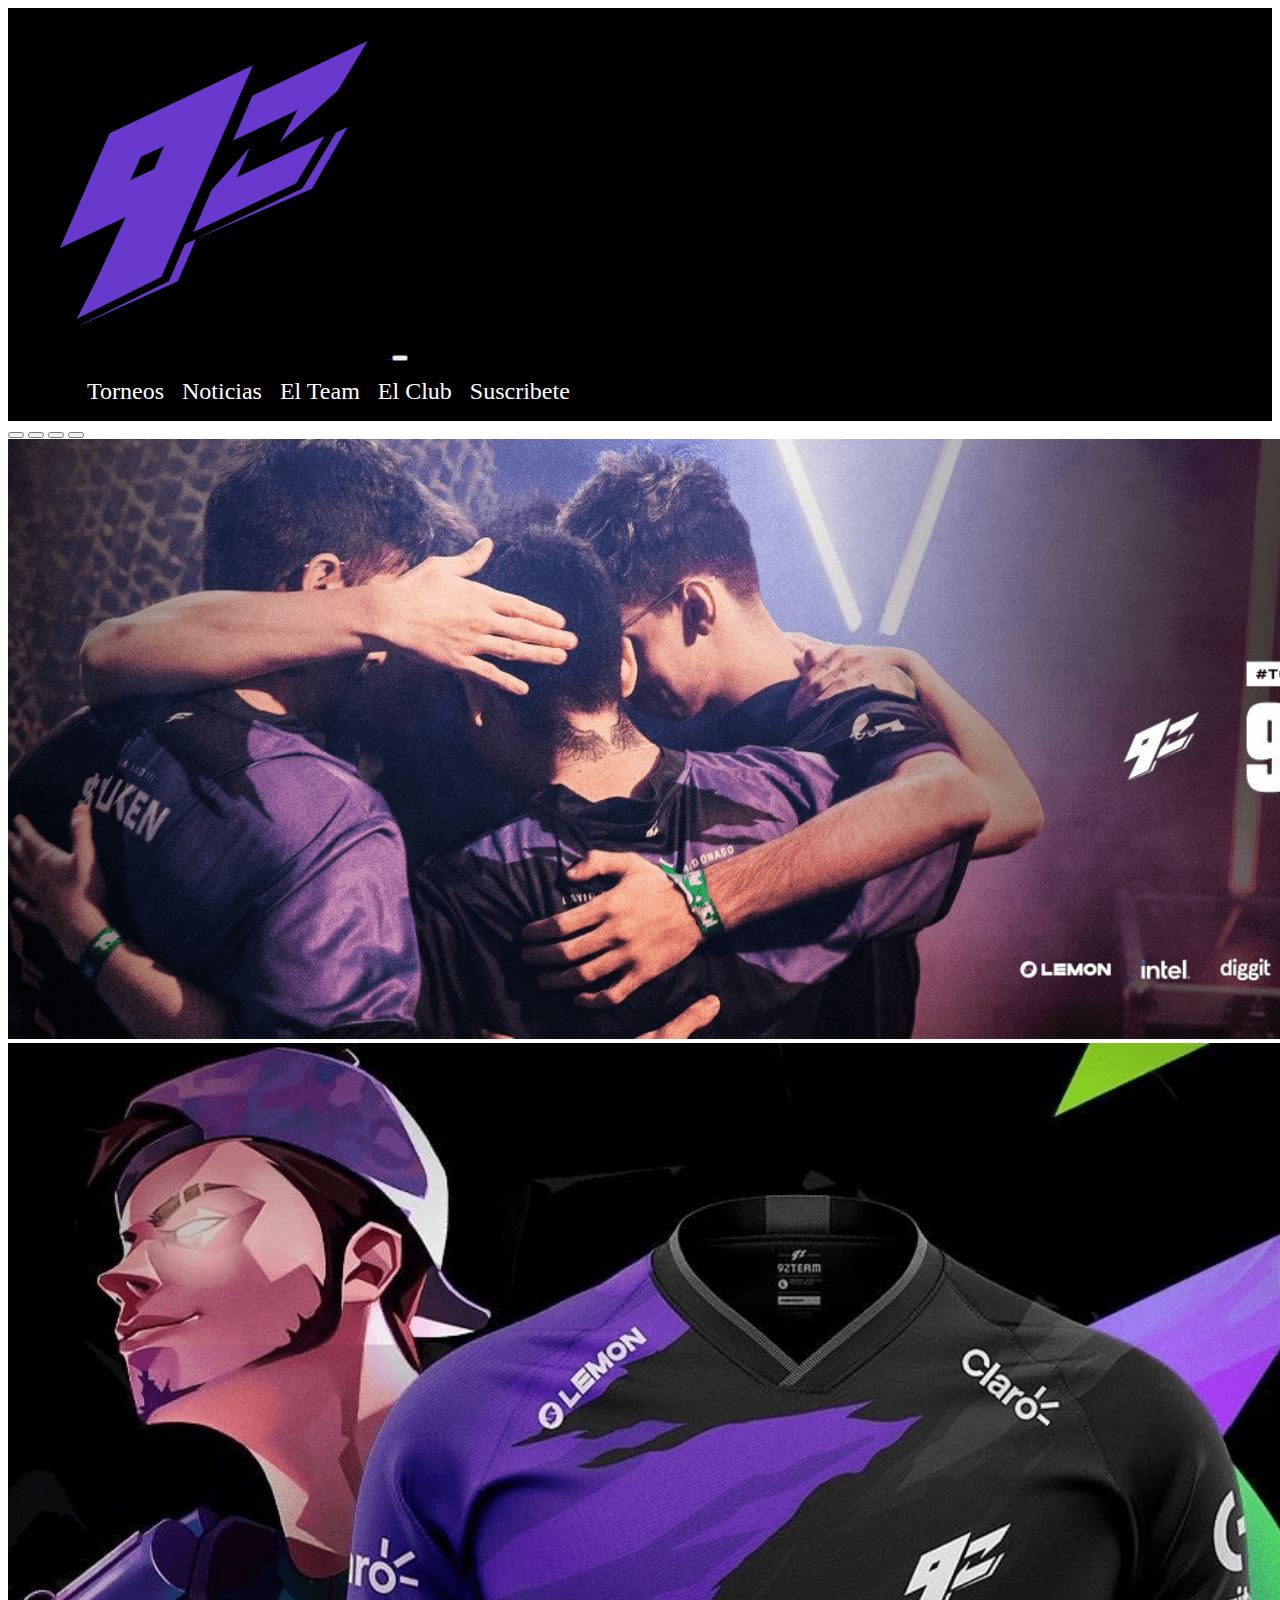
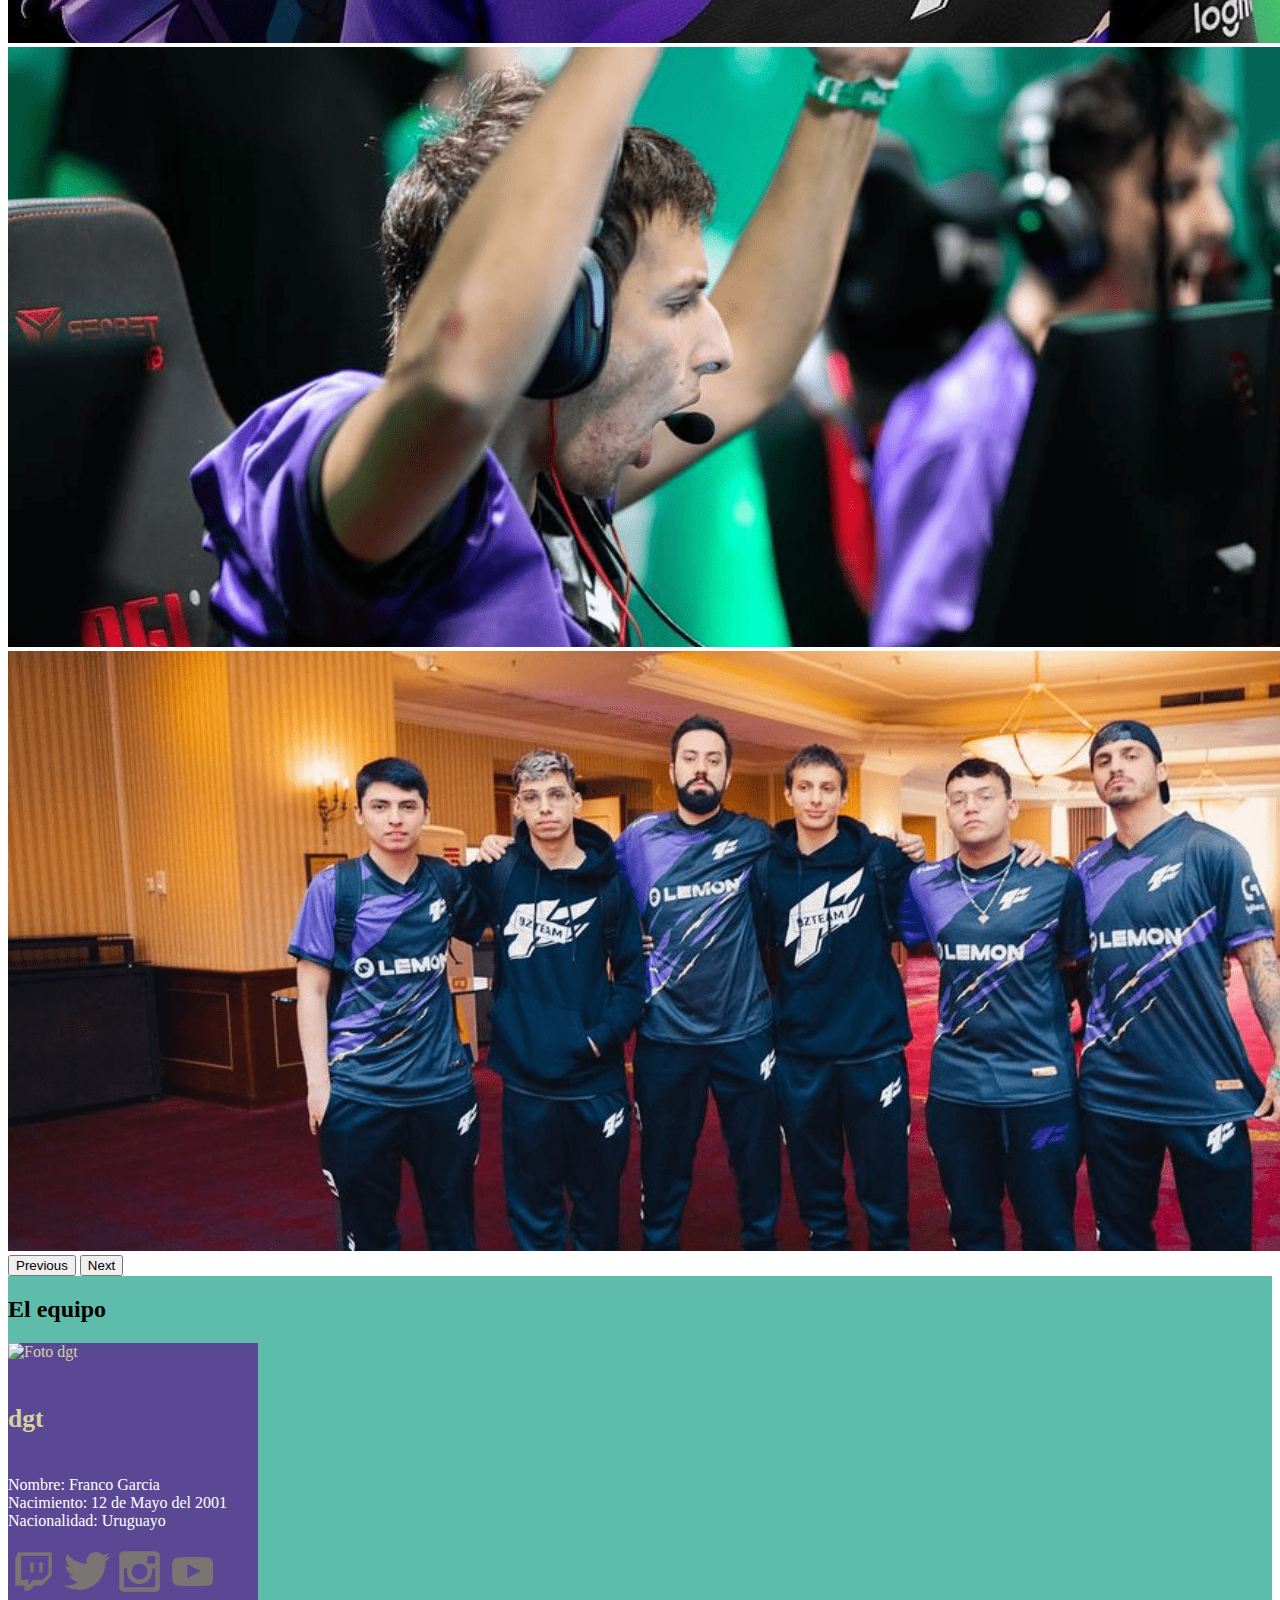
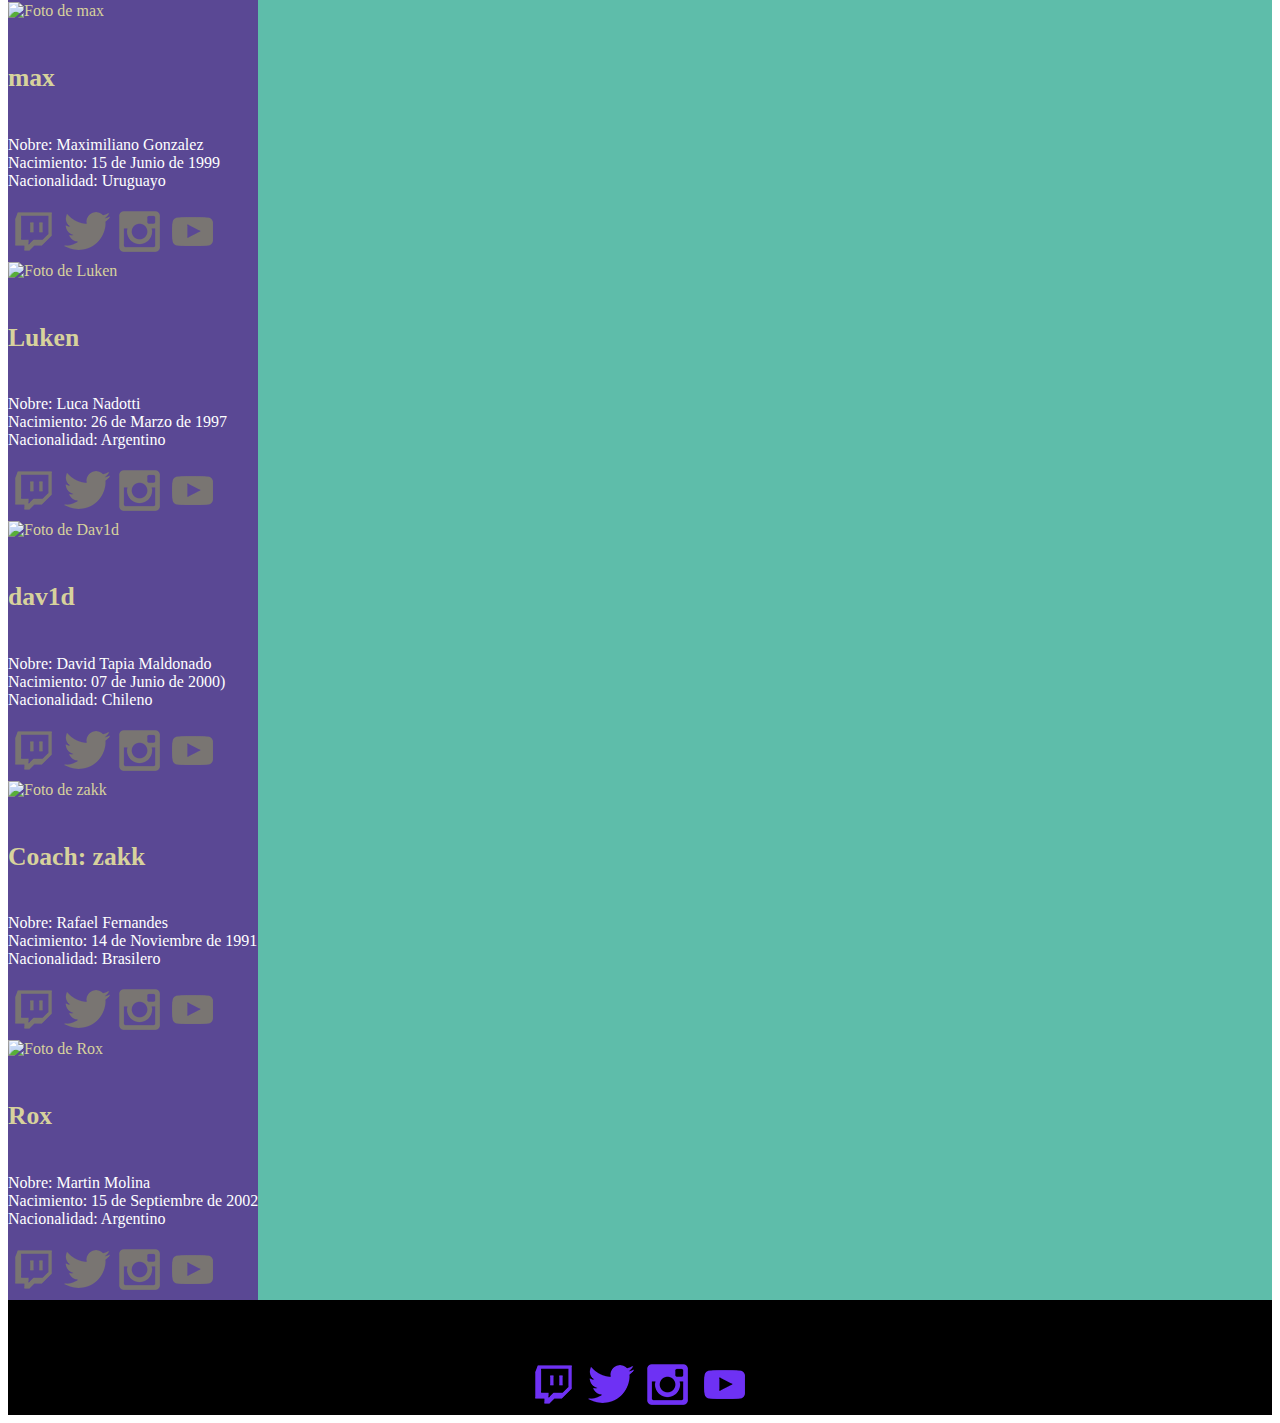
==== commit 3f2c5d4d: "Sabado" ====
--- a/equipo.html
+++ b/equipo.html
@@ -98,7 +98,7 @@
     <h2 class="fw-bold text-center">El equipo</h2>
 
 <!-- Inicia Card -->
-    <div class="card-noHover col-sd-12 col-md-3 row m-3" style="">
+    <div class="card-noHover col-sd-11 col-md-5 col-lg-3 row m-3" style="">
       <img class="card-img-top" src="https://img-cdn.hltv.org/playerbodyshot/JkVhOh48tRTgN6W5A1-bHM.png?ixlib=java-2.1.0&w=400&s=1cc60072f41f94d2e94bbb646dded8c4" alt="Foto dgt">
 <!-- Inicia Card Body-->
         <div class="card-body">
@@ -127,7 +127,7 @@
     </div>
 
     <!-- Inicia Card -->
-    <div class="card-noHover col-sd-12 col-md-3 row m-3" style="">
+    <div class="card-noHover col-sd-11 col-md-5 col-lg-3  row m-3" style="">
       <img class="card-img-top" src="https://img-cdn.hltv.org/playerbodyshot/N44KtSguvatSlA7yJCw1b3.png?ixlib=java-2.1.0&w=400&s=4a9ae61ef881637cfca688dfb69b1651" alt="Foto de max">
 <!-- Inicia Card Body-->
         <div class="card-body">
@@ -156,7 +156,7 @@
     </div>
 
     <!-- Inicia Card -->
-    <div class="card-noHover col-sd-12 col-md-3 row m-3" style="">
+    <div class="card-noHover col-sd-11 col-md-5 col-lg-3  row m-3" style="">
      <img class="card-img-top" src="https://img-cdn.hltv.org/playerbodyshot/MxmyvLqn6rI9MdrQwv4CWx.png?ixlib=java-2.1.0&w=400&s=43f5915e51cf61c190cd0c58812b1606" alt="Foto de Luken">
 <!-- Inicia Card Body-->
         <div class="card-body">
@@ -185,7 +185,7 @@
     </div>
 
     <!-- Inicia Card -->
-    <div class="card-noHover col-sd-12 col-md-3 row m-3" style="">
+    <div class="card-noHover col-sd-11 col-md-5 col-lg-3 row m-3" style="">
       <img class="card-img-top" src="https://img-cdn.hltv.org/playerbodyshot/E-v7HFBo_9_53Xntbj6wL-.png?ixlib=java-2.1.0&w=400&s=f15f2ae1420f08184ff5d03118990ba0" alt="Foto de Dav1d">
 <!-- Inicia Card Body-->
         <div class="card-body">
@@ -213,7 +213,7 @@
     </div>
 
     <!-- Inicia Card -->
-    <div class="card-noHover col-sd-12 col-md-3 row m-3" style="">
+    <div class="card-noHover col-sd-11 col-md-5 col-lg-3 row m-3" style="">
       <img class="card-img-top" src="https://img-cdn.hltv.org/playerbodyshot/2sMoYcox7d5eEGlvLiASDQ.png?ixlib=java-2.1.0&w=400&s=65546a46df00136b282aff50220d5874" alt="Foto de zakk">
 <!-- Inicia Card Body-->
         <div class="card-body">
@@ -241,7 +241,7 @@
     </div>
 
     <!-- Inicia Card -->
-    <div class="card-noHover col-sd-12 col-md-3 row m-3" style="">
+    <div class="card-noHover col-sd-11 col-md-5 col-lg-3 row m-3" style="">
        <img class="card-img-top" src="https://img-cdn.hltv.org/playerbodyshot/9SQEouJaO9QXN6brYLXjq-.png?ixlib=java-2.1.0&w=400&s=63dc900c6e769ef4f171e9c843c51aa6" alt="Foto de Rox">
 <!-- Inicia Card Body-->
         <div class="card-body">
--- a/css/main.css
+++ b/css/main.css
@@ -53,7 +53,7 @@
           color: #5a4894; }
 
 .conten {
-  padding: 0 30px;
+  padding: 0 0px;
   display: flex;
   justify-content: space-between;
   align-items: center; }
@@ -102,3 +102,13 @@
     text-decoration: none; }
   .suscrib img:hover {
     transform: scale(1.3); }
+
+.bkvio  {background-color:#3d7b80;}
+
+.card
+{
+  margin: 0px 0px 0px 0px;
+padding: 1px 1px 1px 1px;
+}
+
+
